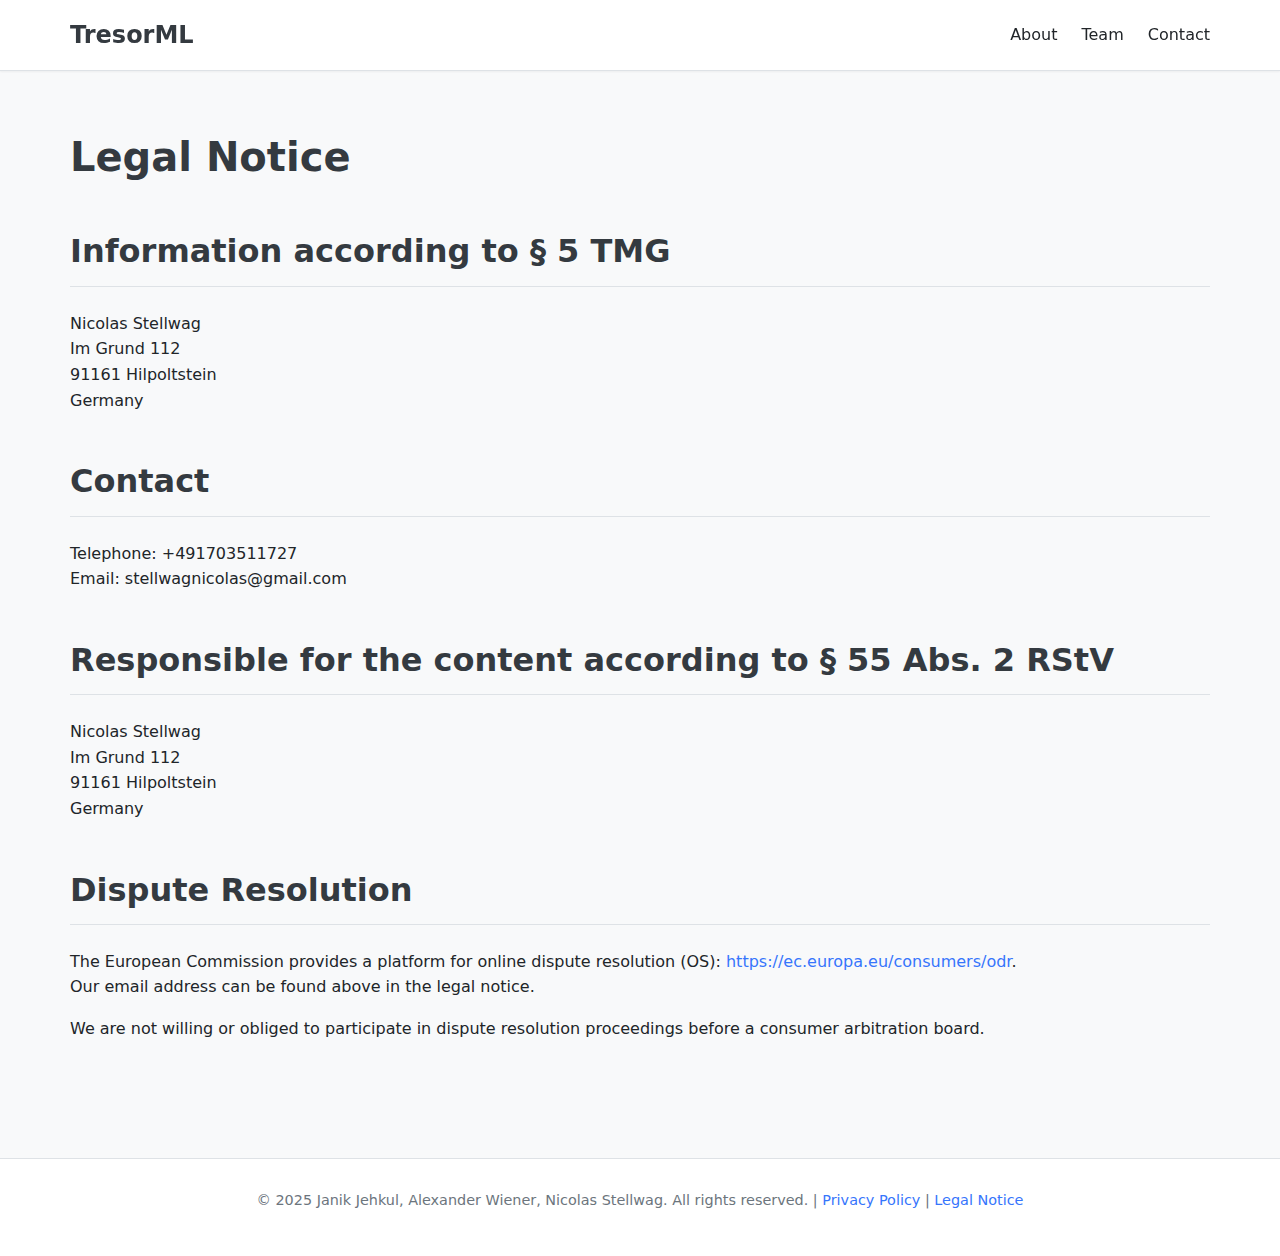
==== legal-notice.html @ 9f038797 "legal notice and privacy policy" ====
<!DOCTYPE html>
<html lang="en">
  <head>
    <meta charset="UTF-8" />
    <meta name="viewport" content="width=device-width, initial-scale=1.0" />
    <title>TresorML - Legal Notice</title>
    <link rel="stylesheet" href="style.css" />
  </head>
  <body>
    <header>
      <div class="container">
        <a href="index.html#top" id="logo">TresorML</a>
        <nav>
          <ul>
            <li><a href="index.html#about">About</a></li>
            <li><a href="index.html#team">Team</a></li>
            <li><a href="index.html#contact">Contact</a></li>
          </ul>
        </nav>
      </div>
    </header>

    <main>
      <section id="legal-notice" class="legal-notice-section">
        <div class="container">
          <h1>Legal Notice</h1>

          <h2>Information according to § 5 TMG</h2>
          <p>
            Nicolas Stellwag<br />
            Im Grund 112<br />
            91161 Hilpoltstein<br />
            Germany
          </p>

          <h2>Contact</h2>
          <p>
            Telephone: +491703511727<br />
            Email: stellwagnicolas@gmail.com
          </p>

          <h2>Responsible for the content according to § 55 Abs. 2 RStV</h2>
          <p>
            Nicolas Stellwag<br />
            Im Grund 112<br />
            91161 Hilpoltstein<br />
            Germany
          </p>

          <h2>Dispute Resolution</h2>
          <p>
            The European Commission provides a platform for online dispute
            resolution (OS):
            <a href="https://ec.europa.eu/consumers/odr" target="_blank"
              >https://ec.europa.eu/consumers/odr</a
            >.<br />
            Our email address can be found above in the legal notice.
          </p>
          <p>
            We are not willing or obliged to participate in dispute resolution
            proceedings before a consumer arbitration board.
          </p>
        </div>
      </section>
    </main>

    <footer>
      <div class="container">
        <p>
          &copy; 2025 Janik Jehkul, Alexander Wiener, Nicolas Stellwag. All
          rights reserved. | <a href="privacy-policy.html">Privacy Policy</a> |
          <a href="legal-notice.html">Legal Notice</a>
        </p>
      </div>
    </footer>

    <script>
      // Basic smooth scrolling for anchor links within the index page if needed
      document
        .querySelectorAll('header nav a[href^="index.html#"]')
        .forEach((anchor) => {
          anchor.addEventListener("click", function (e) {
            const targetId = this.getAttribute("href").split("#")[1];
            if (targetId) {
              sessionStorage.setItem("scrollToId", targetId);
            }
          });
        });
      // If there's a scroll target in session storage, navigate and scroll
      if (sessionStorage.getItem("scrollToId")) {
        const scrollToId = sessionStorage.getItem("scrollToId");
        sessionStorage.removeItem("scrollToId"); // Clear it after use
        // Redirect to index.html and pass the scroll target
        window.location.href = "index.html#" + scrollToId;
      }
    </script>
  </body>
</html>
---- style.css ----
/* Reset and Base Styles */
* {
  margin: 0;
  padding: 0;
  box-sizing: border-box;
}

:root {
  --bg-color: #f8f9fa; /* Very light grey */
  --text-color: #212529; /* Dark grey/black */
  --border-color: #dee2e6; /* Light grey border */
  --header-bg: #ffffff; /* White header */
  --section-alt-bg: #e9ecef; /* Slightly darker light grey - Increased contrast */
  --accent-color: #3675fc; /* PocketBase blue */
  --accent-hover-color: #2d63d4;
  --button-text-color: var(--text-color); /* Changed from #ffffff */
  --input-bg: #ffffff;
  --input-border: #ced4da;
  --placeholder-color: #6c757d;
  --link-color: var(--accent-color);
  --heading-color: #343a40;
  --footer-bg: var(--header-bg);
  --footer-text: #6c757d;

  /* Neutral Button Colors - Light Mode */
  --button-bg: #f8f9fa; /* Same as default bg or slightly different */
  --button-hover-bg: #e9ecef; /* Slightly darker grey */
  --button-border: var(--text-color); /* Changed to black/dark grey */
  --button-hover-border: var(--text-color); /* Changed to black/dark grey */

  --font-family: system-ui, -apple-system, BlinkMacSystemFont, "Segoe UI",
    Roboto, "Helvetica Neue", Arial, sans-serif;
  --font-size-base: 1rem; /* 16px */
  --line-height-base: 1.6;

  --container-width: 90%;
  --container-max-width: 1140px;

  --border-radius: 0.25rem; /* Subtle rounding, adjust if needed for pure rectangular */
}

@media (prefers-color-scheme: dark) {
  :root {
    --bg-color: #121212; /* Very dark grey */
    --text-color: #e9ecef; /* Light grey text */
    --border-color: #495057; /* Darker grey border */
    --header-bg: #1f1f1f; /* Dark header */
    --section-alt-bg: #1a1a1a; /* Slightly lighter dark - Decreased contrast */
    --accent-color: #4e8cfc; /* Slightly lighter blue for dark mode */
    --accent-hover-color: #6b9eff;
    --button-text-color: var(--text-color); /* Changed from #ffffff */
    --input-bg: #2c2c2c;
    --input-border: #495057;
    --placeholder-color: #adb5bd;
    --link-color: var(--accent-color);
    --heading-color: #f8f9fa;
    --footer-bg: var(--header-bg);
    --footer-text: #adb5bd;

    /* Neutral Button Colors - Dark Mode */
    --button-bg: var(--bg-color); /* Dark grey - Use page background */
    --button-hover-bg: #2c2c2c; /* Slightly lighter dark grey for hover */
    --button-border: #ffffff; /* Changed to white */
    --button-hover-border: #ffffff; /* Changed to white */
  }
}

body {
  font-family: var(--font-family);
  font-size: var(--font-size-base);
  line-height: var(--line-height-base);
  color: var(--text-color);
  background-color: var(--bg-color);
  -webkit-font-smoothing: antialiased;
  -moz-osx-font-smoothing: grayscale;
}

.container {
  width: var(--container-width);
  max-width: var(--container-max-width);
  margin: 0 auto;
  padding: 20px 0;
}

h1,
h2,
h3,
h4,
h5,
h6 {
  color: var(--heading-color);
  margin-bottom: 0.75em;
  line-height: 1.3;
}

h1 {
  font-size: 2.5rem;
}

h2 {
  font-size: 2rem;
  margin-top: 1.5em;
  padding-bottom: 0.4em;
  border-bottom: 1px solid var(--border-color);
}

h3 {
  font-size: 1.5rem;
}

p {
  margin-bottom: 1em;
}

a {
  color: var(--link-color);
  text-decoration: none;
  transition: color 0.2s ease;
}

a:hover {
  color: var(--accent-hover-color);
  text-decoration: underline;
}

ul,
ol {
  padding-left: 20px; /* Keep default list indentation */
}

li {
  margin-bottom: 0.5em;
}

/* Header */
header {
  background-color: var(--header-bg);
  border-bottom: 1px solid var(--border-color);
  position: sticky;
  top: 0;
  z-index: 1000;
  padding: 0.5rem 0;
  box-shadow: 0 1px 2px rgba(0, 0, 0, 0.05);
}

header .container {
  display: flex;
  justify-content: space-between;
  align-items: center;
  padding-top: 0.5rem;
  padding-bottom: 0.5rem;
}

#logo {
  font-size: 1.5rem;
  font-weight: 600;
  color: var(--heading-color);
  text-decoration: none;
}

#logo:hover {
  text-decoration: none;
}

header nav ul {
  list-style: none;
  margin: 0;
  padding: 0;
  display: flex;
}

header nav ul li {
  margin-left: 1.5rem; /* Spacing between nav items */
  margin-bottom: 0; /* Override default li margin */
}

header nav ul li a {
  color: var(--text-color);
  font-weight: 500;
  text-decoration: none;
  padding: 0.5rem 0;
  transition: color 0.2s ease;
}

header nav ul li a:hover {
  color: var(--accent-color);
  text-decoration: none;
}

/* Set scroll padding top to account for sticky header height */
html {
  scroll-padding-top: 65px; /* Adjusted from 80px */
  scroll-behavior: smooth;
}

/* Main Sections */
main section {
  padding: 40px 0;
}

/* Hero Section */
.hero {
  text-align: center;
  padding: 60px 0;
}

.hero h1 {
  font-size: 2.8rem;
}

.hero p {
  font-size: 1.15rem;
  max-width: 750px;
  margin-left: auto;
  margin-right: auto;
  color: var(--text-color);
  opacity: 0.9;
}

.hero h2 {
  font-size: 1.5rem;
  border-bottom: none;
  margin-top: 2em;
  margin-bottom: 0.5em;
}

/* About Section */
#about ul {
  list-style: disc;
  margin-bottom: 1.5em;
}

#about strong {
  font-weight: 600;
  color: var(--heading-color);
}

#about {
  padding-bottom: 20px; /* Reduce bottom padding */
}

/* Team Section */
.team-members {
  display: grid;
  grid-template-columns: repeat(auto-fit, minmax(250px, 1fr));
  gap: 30px;
  margin-top: 2em;
}

.team-member {
  background-color: var(--section-alt-bg); /* Use section alt bg */
  /* Removed border */
  border-radius: 0.75rem; /* Increased rounding */
  padding: 1.5em;
  text-align: center; /* Center align content */
  transition: transform 0.2s ease-in-out, box-shadow 0.2s ease-in-out;
}

.team-member:hover {
  transform: translateY(-5px);
  box-shadow: 0 4px 12px rgba(0, 0, 0, 0.1);
}

.team-member a {
  text-decoration: none;
  color: inherit;
  display: block; /* Make the whole area clickable */
  height: 100%; /* Ensure link covers the card */
}

.team-member img {
  width: 100px; /* Slightly larger */
  height: 100px;
  background-color: var(--border-color); /* Placeholder bg */
  display: block;
  margin: 0 auto 1em; /* Center horizontally, add bottom margin */
  border-radius: 50%; /* Round image */
  object-fit: cover;
}

.team-member h3 {
  font-size: 1.2rem;
  margin-top: 0;
  margin-bottom: 0.75em; /* Increase margin below name */
}

.team-member ul {
  text-align: left; /* Keep bullet points left-aligned */
  font-size: 0.9rem;
  opacity: 0.8;
  padding-left: 1.5em; /* Adjust padding for left alignment within centered card */
  margin: 0 auto; /* Center the list block itself */
  max-width: 85%; /* Prevent list from being too wide */
  list-style: disc;
  margin-bottom: 0;
}

.team-member ul li {
  margin-bottom: 0.3em;
}

#team {
  padding-top: 20px; /* Reduce top padding */
}

/* Forms */
form {
  margin-top: 20px;
  max-width: 600px;
}

/* Center forms in hero and contact */
.hero form,
#contact form {
  margin-left: auto;
  margin-right: auto;
  text-align: center; /* Add this to center the button */
}

form label {
  display: block;
  margin-bottom: 0.5rem;
  font-weight: 500;
}

form input[type="text"],
form input[type="email"],
form textarea {
  display: block;
  width: 100%;
  padding: 0.75rem 1rem;
  margin-bottom: 1rem;
  font-size: var(--font-size-base);
  font-family: inherit;
  line-height: var(--line-height-base);
  color: var(--text-color);
  background-color: var(--input-bg);
  background-clip: padding-box;
  border: 1px solid var(--input-border);
  appearance: none; /* Modern browsers */
  border-radius: var(--border-radius);
  transition: border-color 0.15s ease-in-out, box-shadow 0.15s ease-in-out;
}

form input[type="text"]::placeholder,
form input[type="email"]::placeholder,
form textarea::placeholder {
  color: var(--placeholder-color);
  opacity: 1;
}

form input[type="text"]:focus,
form input[type="email"]:focus,
form textarea:focus {
  outline: 0;
  border-color: var(--accent-color);
  box-shadow: 0 0 0 0.2rem rgba(var(--accent-color-rgb, 54, 117, 252), 0.25); /* Create an RGB version if needed */
}

/* Need to define --accent-color-rgb if using the focus shadow */
/* Example: Add this inside :root */
/* --accent-color-rgb: 54, 117, 252; */

form textarea {
  resize: vertical;
  min-height: 120px;
}

/* Buttons */
button[type="submit"],
.button /* Generic button class */ {
  display: inline-block;
  font-weight: 500;
  line-height: var(--line-height-base);
  color: var(--button-text-color); /* Use variable */
  text-align: center;
  text-decoration: none;
  vertical-align: middle;
  cursor: pointer;
  user-select: none;
  background-color: var(--button-bg); /* Use variable */
  border: 2px solid var(--button-border); /* Changed from 1px to 2px */
  padding: 0.75rem 1.5rem;
  font-size: var(--font-size-base);
  border-radius: var(--border-radius);
  transition: background-color 0.2s ease, border-color 0.2s ease,
    color 0.2s ease;
}

button[type="submit"]:hover,
.button:hover {
  color: var(--button-text-color); /* Use variable */
  background-color: var(--button-hover-bg); /* Use variable */
  border-color: var(--button-hover-border); /* Use variable */
  border-width: 2px; /* Ensure hover state also has 2px border */
  text-decoration: none;
}

/* Override newsletter button color if needed */
/* #newsletter-form button[type="submit"] { background-color: #some-other-color; border-color: #some-other-color; } */
/* #newsletter-form button[type="submit"]:hover { background-color: #darker-other-color; border-color: #darker-other-color; } */

/* Footer */
footer {
  background-color: var(--footer-bg);
  color: var(--footer-text);
  text-align: center;
  padding: 20px 0;
  margin-top: 40px;
  border-top: 1px solid var(--border-color);
  font-size: 0.9rem;
}

footer .container {
  padding: 10px 0;
}

/* Apply alt background specifically to about and team sections */
#about,
#team {
  background-color: var(--section-alt-bg);
}

/* Add dark mode specific hover effect after the general one */
@media (prefers-color-scheme: dark) {
  .team-member:hover {
    /* Make the shadow less intense */
    box-shadow: 0 4px 12px rgba(255, 255, 255, 0.06); /* Lighter shadow, reduced opacity */
  }
}

/* Checkbox specific styles */
.form-group.checkbox-group {
  display: flex;
  align-items: flex-start; /* Align items to the top */
  margin-bottom: 1rem; /* Add some space below the checkbox group */
  text-align: left; /* Ensure label text aligns left */
}

.checkbox-group input[type="checkbox"] {
  margin-top: 0.2em; /* Align checkbox slightly better with the first line of text */
  margin-right: 0.6em; /* Space between checkbox and label */
  width: 1em; /* Explicit width */
  height: 1em; /* Explicit height */
  appearance: auto; /* Ensure browser default appearance is used */
  cursor: pointer;
}

.checkbox-group label {
  display: inline; /* Keep label inline */
  margin-bottom: 0; /* Override default label margin if any */
  line-height: 1.4; /* Adjust line height for potentially wrapping text */
  cursor: pointer;
}

.checkbox-group label a {
  text-decoration: underline;
}
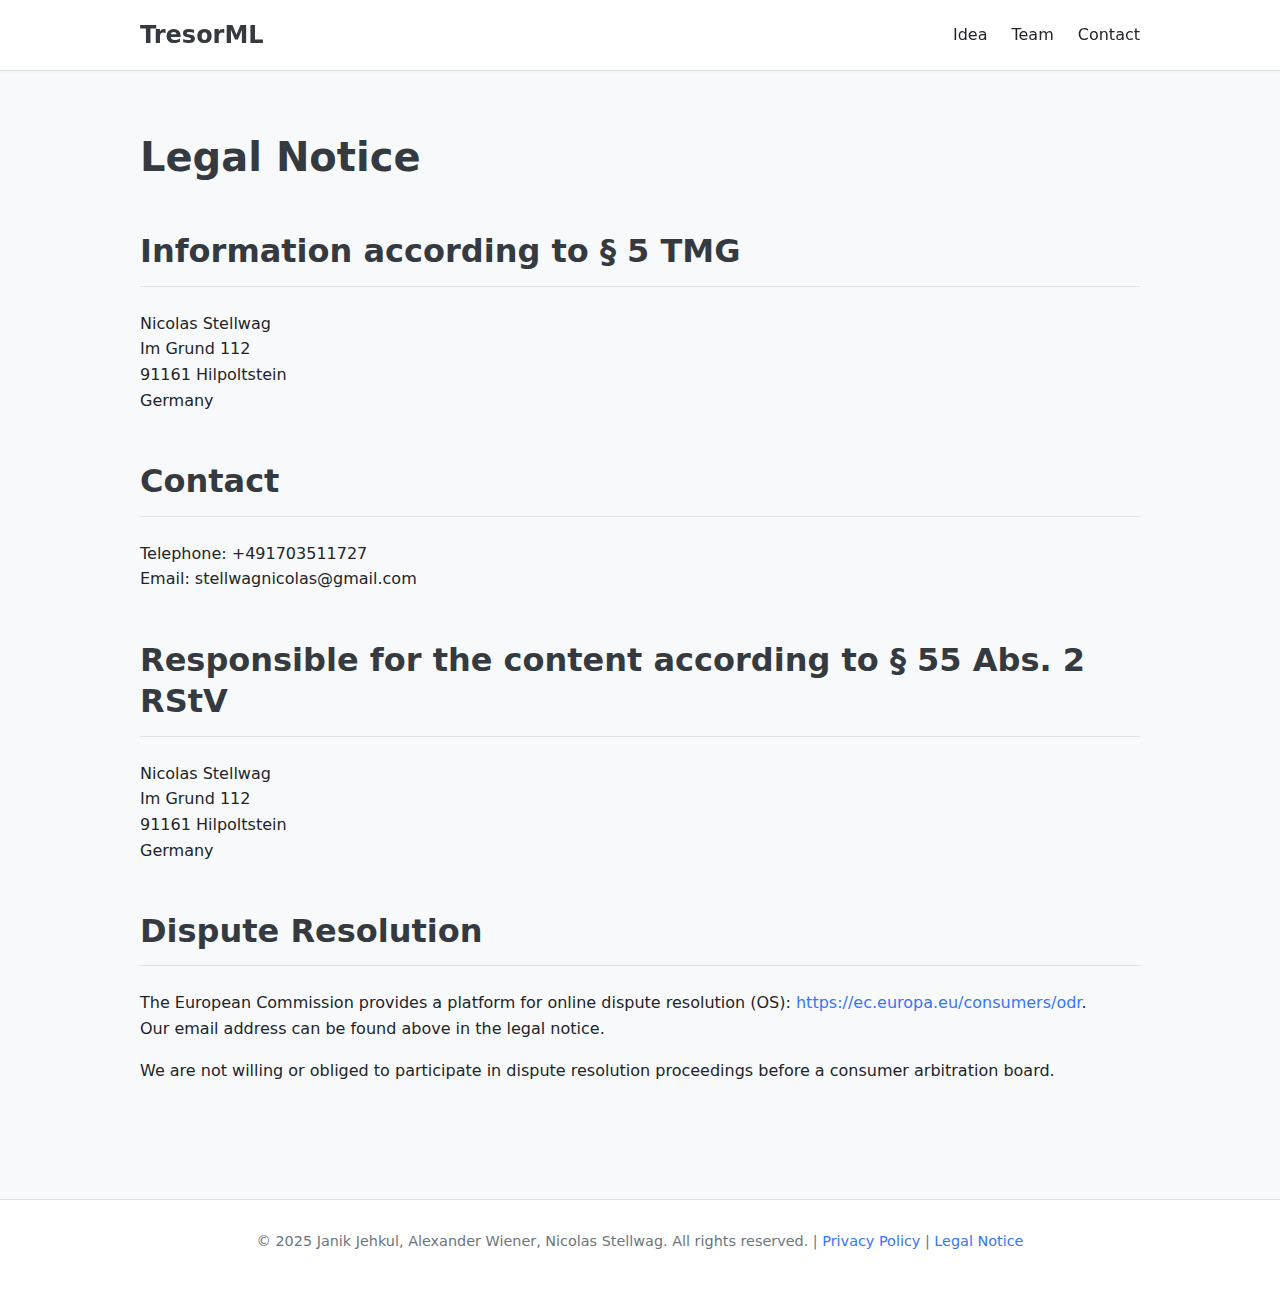
==== commit e86924bf: "first website draft done" ====
--- a/legal-notice.html
+++ b/legal-notice.html
@@ -9,10 +9,10 @@
   <body>
     <header>
       <div class="container">
-        <a href="index.html#top" id="logo">TresorML</a>
+        <a href="index.html" id="logo">TresorML</a>
         <nav>
           <ul>
-            <li><a href="index.html#about">About</a></li>
+            <li><a href="index.html#idea">Idea</a></li>
             <li><a href="index.html#team">Team</a></li>
             <li><a href="index.html#contact">Contact</a></li>
           </ul>
@@ -21,7 +21,7 @@
     </header>
 
     <main>
-      <section id="legal-notice" class="legal-notice-section">
+      <section id="legal-notice">
         <div class="container">
           <h1>Legal Notice</h1>
 
--- a/style.css
+++ b/style.css
@@ -34,9 +34,11 @@
   --line-height-base: 1.6;
 
   --container-width: 90%;
-  --container-max-width: 1140px;
+  --container-max-width: 1000px;
 
   --border-radius: 0.25rem; /* Subtle rounding, adjust if needed for pure rectangular */
+  /* Add RGB version of accent color for box-shadow */
+  --accent-color-rgb: 54, 117, 252;
 }
 
 @media (prefers-color-scheme: dark) {
@@ -62,6 +64,9 @@
     --button-hover-bg: #2c2c2c; /* Slightly lighter dark grey for hover */
     --button-border: #ffffff; /* Changed to white */
     --button-hover-border: #ffffff; /* Changed to white */
+
+    /* Add RGB version of accent color for box-shadow - Dark Mode */
+    --accent-color-rgb: 78, 140, 252; /* Adjusted for dark mode if needed, assuming same RGB base works */
   }
 }
 
@@ -193,11 +198,6 @@
   scroll-behavior: smooth;
 }
 
-/* Main Sections */
-main section {
-  padding: 40px 0;
-}
-
 /* Hero Section */
 .hero {
   text-align: center;
@@ -224,19 +224,17 @@
   margin-bottom: 0.5em;
 }
 
-/* About Section */
-#about ul {
-  list-style: disc;
-  margin-bottom: 1.5em;
-}
-
-#about strong {
-  font-weight: 600;
-  color: var(--heading-color);
-}
-
-#about {
-  padding-bottom: 20px; /* Reduce bottom padding */
+/* Styles for side-by-side name inputs */
+.name-inputs {
+  display: flex;
+  gap: 1rem; /* Adjust gap as needed */
+  margin-bottom: 1rem; /* Add space below the name inputs */
+}
+
+.name-inputs input[type="text"] {
+  flex: 1; /* Make inputs share space equally */
+  /* Remove default margin-bottom if it exists to rely on parent's gap */
+  margin-bottom: 0;
 }
 
 /* Team Section */
@@ -314,7 +312,7 @@
 #contact form {
   margin-left: auto;
   margin-right: auto;
-  text-align: center; /* Add this to center the button */
+  text-align: center; /* Center the button */
 }
 
 form label {
@@ -396,9 +394,74 @@
   text-decoration: none;
 }
 
-/* Override newsletter button color if needed */
-/* #newsletter-form button[type="submit"] { background-color: #some-other-color; border-color: #some-other-color; } */
-/* #newsletter-form button[type="submit"]:hover { background-color: #darker-other-color; border-color: #darker-other-color; } */
+/* Styles for the newsletter checkbox and label */
+
+/* Container for checkbox and label */
+#newsletter-form .checkbox-container {
+  display: flex;
+  align-items: center; /* Vertically align items */
+  justify-content: center; /* Keep content centered within the form area */
+  gap: 0.5em; /* Space between checkbox and label */
+  margin-bottom: 1rem; /* Space below the checkbox row */
+  text-align: left; /* Align text within the container to the left */
+}
+
+#newsletter-form .checkbox-container input[type="checkbox"] {
+  display: block; /* Let flexbox handle layout */
+  /* Make checkbox bigger and style like button */
+  appearance: none; /* Remove default appearance */
+  -webkit-appearance: none;
+  -moz-appearance: none;
+  width: 1.5em; /* Increase size */
+  height: 1.5em; /* Increase size */
+  border: 2px solid var(--button-border); /* Match button border */
+  border-radius: var(--border-radius); /* Match button border-radius */
+  background-color: var(--button-bg); /* Match button background */
+  margin: 0; /* Remove default margins */
+  flex-shrink: 0; /* Prevent checkbox from shrinking */
+  cursor: pointer;
+  position: relative; /* For positioning the checkmark */
+  transition: background-color 0.2s ease, border-color 0.2s ease;
+}
+
+/* Style the checkmark for the checked state */
+#newsletter-form .checkbox-container input[type="checkbox"]::before {
+  content: "";
+  display: block;
+  width: 0.8em;
+  height: 0.8em;
+  background-color: var(
+    --text-color
+  ); /* Checkmark color - Changed to text color */
+  position: absolute;
+  top: 50%;
+  left: 50%;
+  transform: translate(-50%, -50%) scale(0);
+  transition: transform 0.15s ease-in-out;
+  border-radius: 0.1em; /* Slightly rounded checkmark */
+}
+
+#newsletter-form .checkbox-container input[type="checkbox"]:checked::before {
+  transform: translate(-50%, -50%) scale(1);
+}
+
+#newsletter-form .checkbox-container input[type="checkbox"]:hover {
+  background-color: var(--button-hover-bg);
+  border-color: var(--button-hover-border);
+}
+
+#newsletter-form .checkbox-container input[type="checkbox"]:focus {
+  outline: none; /* Remove default outline */
+  /* Apply focus style similar to text inputs but on the custom border */
+  box-shadow: 0 0 0 0.2rem rgba(var(--accent-color-rgb, 54, 117, 252), 0.25);
+}
+
+#newsletter-form .checkbox-container label[for="privacy-consent-checkbox"] {
+  display: block; /* Let flexbox handle layout */
+  margin-bottom: 0; /* Remove default label margin */
+  font-weight: normal; /* Make label text normal weight */
+  vertical-align: initial; /* Reset vertical-align */
+}
 
 /* Footer */
 footer {
@@ -415,8 +478,8 @@
   padding: 10px 0;
 }
 
-/* Apply alt background specifically to about and team sections */
-#about,
+/* Apply alt background to specific sections for alternating pattern */
+#idea,
 #team {
   background-color: var(--section-alt-bg);
 }
@@ -429,30 +492,81 @@
   }
 }
 
-/* Checkbox specific styles */
-.form-group.checkbox-group {
-  display: flex;
-  align-items: flex-start; /* Align items to the top */
-  margin-bottom: 1rem; /* Add some space below the checkbox group */
-  text-align: left; /* Ensure label text aligns left */
-}
-
-.checkbox-group input[type="checkbox"] {
-  margin-top: 0.2em; /* Align checkbox slightly better with the first line of text */
-  margin-right: 0.6em; /* Space between checkbox and label */
-  width: 1em; /* Explicit width */
-  height: 1em; /* Explicit height */
-  appearance: auto; /* Ensure browser default appearance is used */
-  cursor: pointer;
-}
-
-.checkbox-group label {
-  display: inline; /* Keep label inline */
-  margin-bottom: 0; /* Override default label margin if any */
-  line-height: 1.4; /* Adjust line height for potentially wrapping text */
-  cursor: pointer;
-}
-
-.checkbox-group label a {
-  text-decoration: underline;
-}
+/* Remove hover effects specifically from the link, apply to parent */
+.team-member a:hover {
+  text-decoration: none;
+  color: inherit;
+}
+
+/* Legal Notice & Privacy Policy specific section styles */
+/* Use IDs directly instead of additional classes */
+#legal-notice,
+#privacy-policy {
+  padding: 40px 0; /* Match standard section padding */
+}
+
+#legal-notice h2,
+#privacy-policy h2 {
+  margin-top: 1.5em; /* Match standard h2 top margin */
+  padding-bottom: 0.4em; /* Match standard h2 padding */
+  border-bottom: 1px solid var(--border-color); /* Match standard h2 border */
+}
+
+/* Contact Section Options Layout */
+
+/* Center content within the main contact container */
+#contact .container {
+  /* text-align: center; */ /* Removed */
+}
+
+/* Reduce margin below the main contact intro paragraph */
+#contact .container > p:first-of-type {
+  margin-bottom: 1.5rem; /* Adjust as needed */
+}
+
+/* Reset text-align for options container if needed (likely not) */
+/* .contact-options { text-align: left; } */
+
+.contact-option {
+  /* flex: 1; Remove flex grow */
+  /* min-width: 300px; Remove min-width */
+  text-align: center; /* Center content within each option */
+  /* Add some separation or styling if needed, e.g., */
+  /* background-color: var(--section-alt-bg); */
+  /* padding: 1.5rem; */
+  /* border-radius: var(--border-radius); */
+}
+
+.contact-option h3 {
+  margin-bottom: 0.3rem; /* Further Reduced margin */
+  font-size: 1.3rem; /* Slightly smaller heading for options */
+  border-bottom: none; /* Remove default h2 border if applied */
+  margin-top: 0; /* Reset top margin if needed */
+}
+
+.contact-option p {
+  margin-bottom: 0.5rem; /* Further Reduced margin */
+}
+
+/* Specific styling for email option alignment */
+.contact-option-email {
+  /* Center content vertically or adjust as needed */
+  /* display: flex; */
+  /* flex-direction: column; */
+  /* align-items: flex-start; */
+  /* Consider adding padding top to align with Calendly if needed */
+  /* padding-top: 2rem; */
+  margin-bottom: 1.5rem; /* Add space below the email button container */
+}
+
+.idea-emphasized {
+  text-align: center;
+  font-size: 1.15em; /* Slightly larger */
+  font-style: italic;
+  margin-top: 1.5em; /* Add some space above */
+  margin-bottom: 1.5em; /* Add some space below */
+}
+
+.idea-headline {
+  margin-top: 1.5em; /* Add significant space above */
+}
